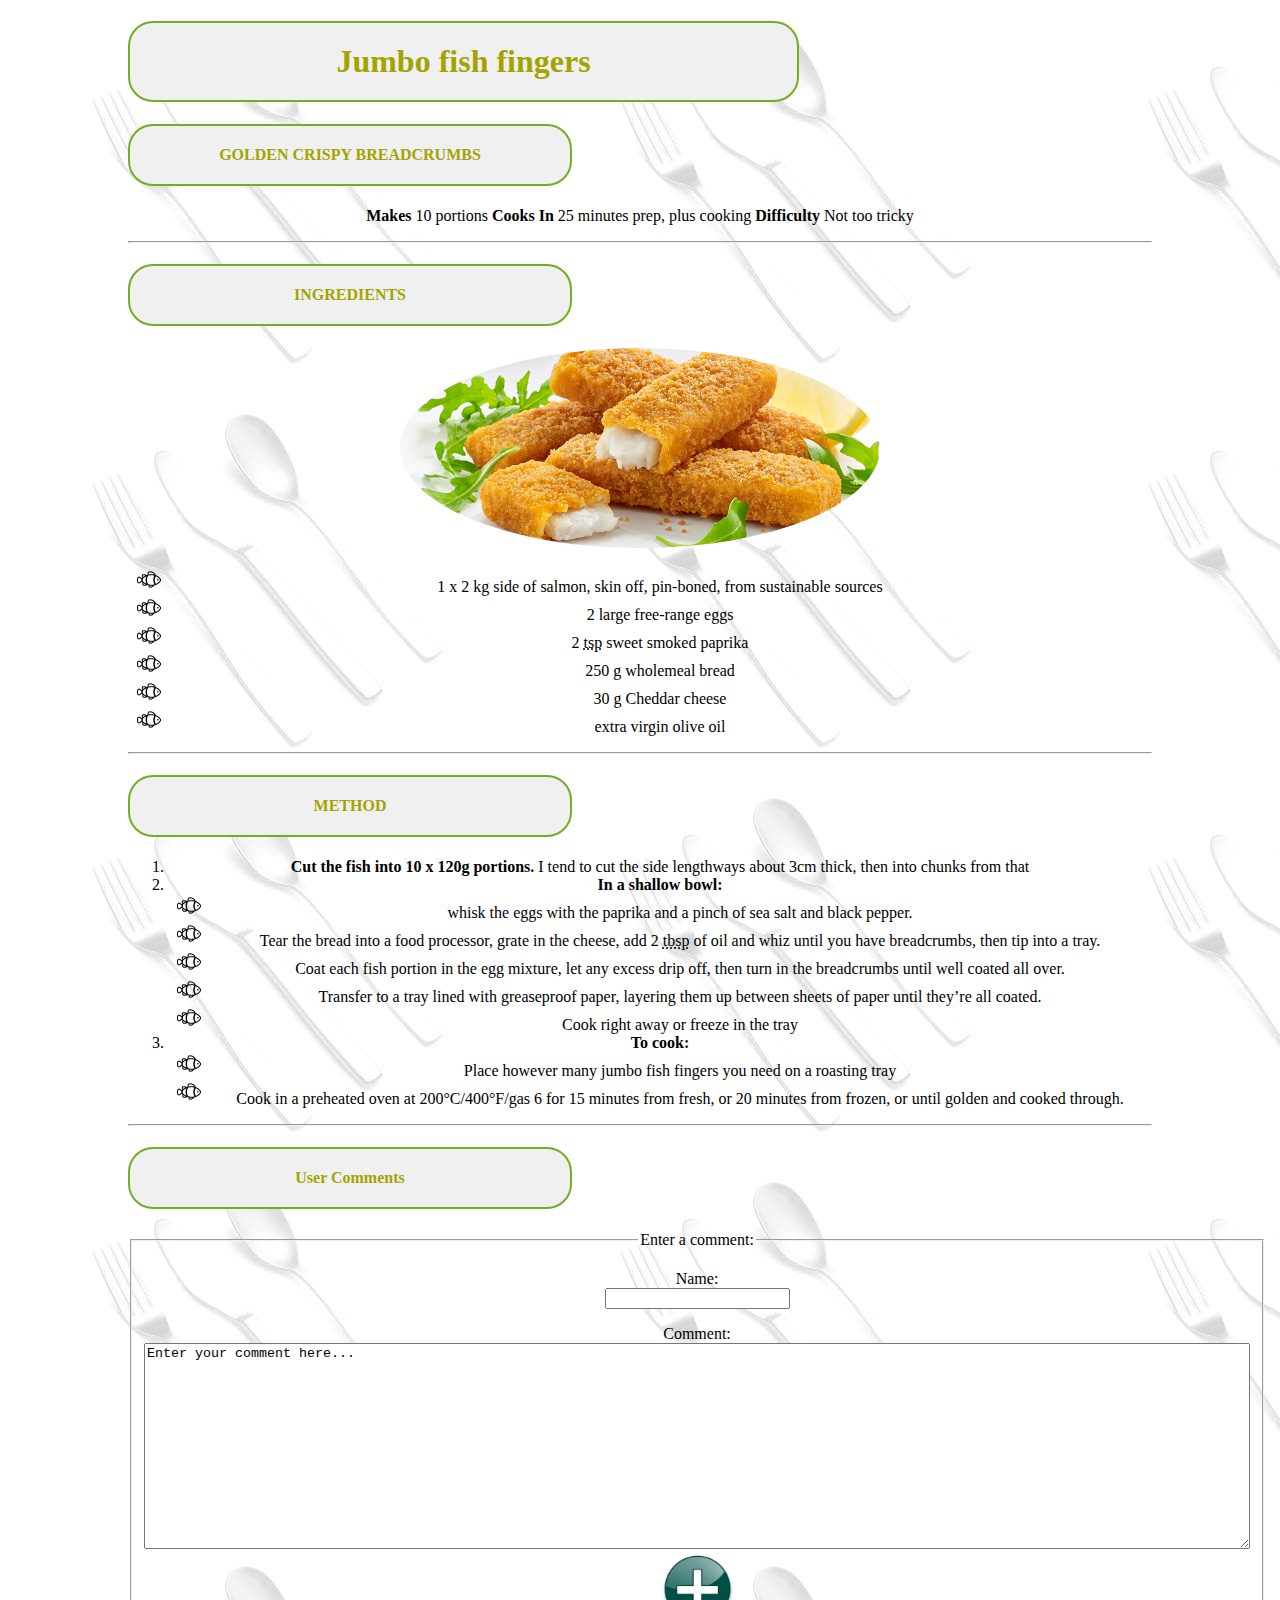
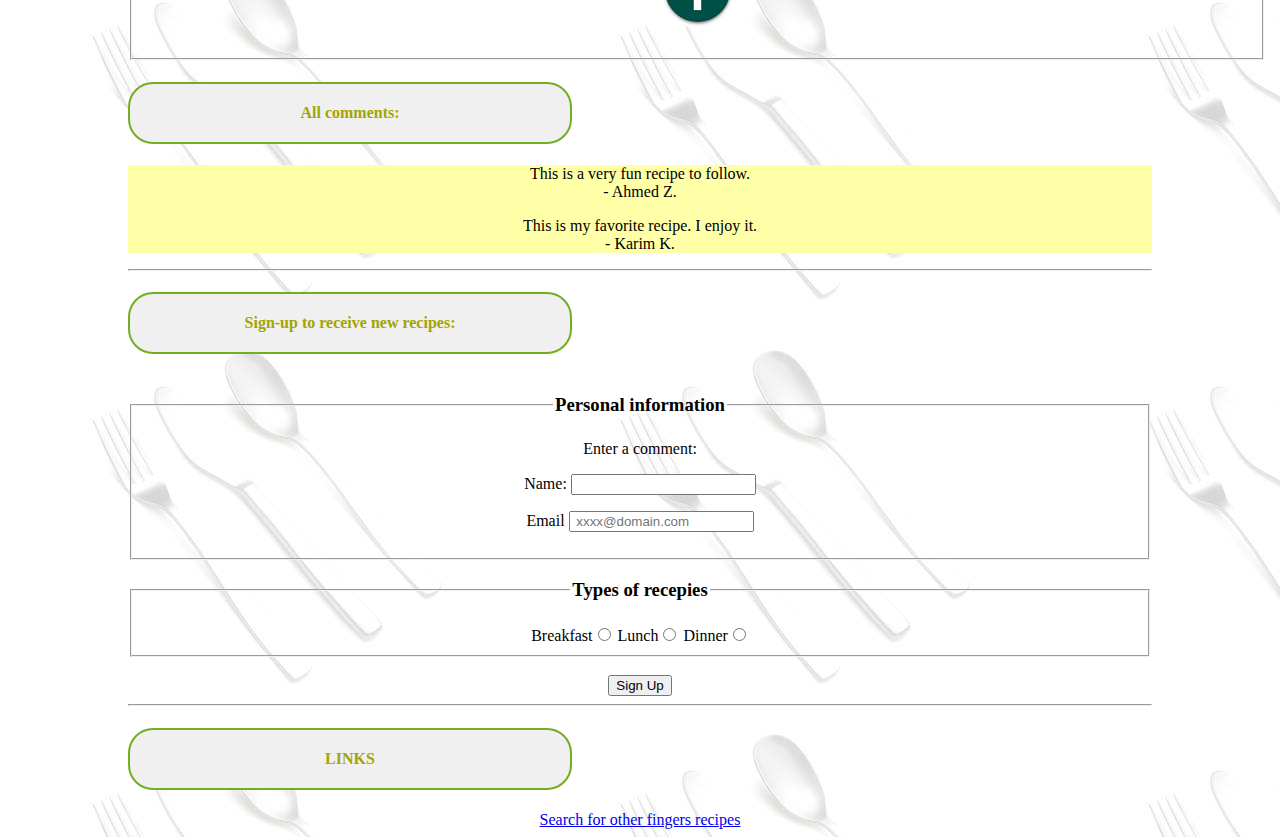
==== FishFingerCSS.html @ 3e91b9ac "Start" ====
<!DOCTYPE html>
<html>
    <head>
<link rel="stylesheet" href="FishRecipe.css">
    </head>
<body>
    <div class="content">
<h1>Jumbo fish fingers</h1>
<h4>GOLDEN CRISPY BREADCRUMBS</h4>
<p><b>Makes</b> 10 portions <b>Cooks In</b> 25 minutes prep, plus cooking <b>Difficulty</b> Not too tricky</p>


<hr>
<h4>INGREDIENTS</h4>
<img src="JumboFishFingers.jpg" height="200">
<UL>
    <li>1 x 2 kg side of salmon, skin off, pin-boned, from sustainable sources</li>
    <li>2 large free-range eggs</li>
    <li>2 <abbr title="teaspoons">tsp</abbr> sweet smoked paprika</li>
    <li>250 g wholemeal bread</li>
    <li>30 g Cheddar cheese</li>
    <li>extra virgin olive oil</li>
</UL>
<hr>
<h4>METHOD</h4>
<ol>
    <li><b>Cut the fish into 10 x 120g portions. </b>
        I tend to cut the side lengthways about 3cm thick, then
into chunks from that
    </li>
    <li><b>In a shallow bowl:
    </b>
        <ul>
            <li>whisk the eggs with the paprika and a pinch of sea salt and black pepper.</li>
            <li>Tear the bread into a food processor, grate in the cheese, add 2 <abbr title="tablespoons">tbsp</abbr> of oil and whiz until
            you have breadcrumbs, then tip into a tray.</li>
            <li>Coat each fish portion in the egg mixture, let any excess drip off, then turn in the
            breadcrumbs until well coated all over.</li>
            <li>Transfer to a tray lined with greaseproof paper, layering them up between sheets of paper
            until they’re all coated.</li>
            <li>Cook right away or freeze in the tray</li>
        </ul>
    </li>
    <li><b>To cook:</b>
        <ul>
            <li>Place however many jumbo fish fingers you need on a roasting tray</li>
            <li>Cook in a preheated oven at 200°C/400°F/gas 6 for 15 minutes from fresh, or 20 minutes
                from frozen, or until golden and cooked through.</li>
        </ul>
    </li>
</ol>
<hr>

    <h4>User Comments</h4>
    <fieldset>
    <legend><label for="from">Enter a comment:</label></legend>
    <p>
        <label for="from">Name:</label>
        <br />
        <input type="text" id="txtName" name="txtName">
    </p>
    <p>
        <label for="from">Comment:</label>
    <br />
        <textarea name="message" id="message" style="height: 200px; width: 1100px;"     onclick="this.value=''">Enter your comment here...</textarea>
        <br />
        <img src="PlusSign.jpg" height="75">
    </p></fieldset>
<h4><b>All comments:</b></h4>
<div class="comment">
    <p><div>This is a very fun recipe to follow.</div>
    <div>- Ahmed Z.</div></p>
    <p><div>This is my favorite recipe. I enjoy it.</div>
    <div>- Karim K.</div></p>
</div>

<hr>
<h4><b>Sign-up to receive new recipes:</b></h4>
<fieldset><legend><h3>Personal information</h3></legend>
    <label for="from">Enter a comment:</label>
    <p>
        <label for="from">Name:</label>
        <input type="text" id="txtName" name="txtName">
    </p>
    <p>
        <label for="from">Email</label>
        <input type="text" id="txtName" name="txtName" placeholder=" xxxx@domain.com">
        
    </p>
</fieldset>
<fieldset>
    <legend><h3>Types of recepies</h3></legend>
    Breakfast<input type="radio" name="editList" value="Breakfast">
Lunch<input type="radio" name="editList" value="Lunch">
Dinner<input type="radio" name="editList" value="Dinner">
</fieldset>
<br />
<button href="mailto:name@email.com">Sign Up</button>

<hr>
<h4><b>LINKS</b></h4>
<a href="https://www.google.com/search?q=fish+fingers+recipe&rlz=1C1CHBF_enSA767SA767&oq=fish+fingers+recipe&aqs=chrome..69i57j0i512l9.475j0j9&sourceid=chrome&ie=UTF-8">Search for other fingers recipes</a>
</div>
</body>
</html>
---- FishRecipe.css ----
.content {display:box;max-width: 1024px;margin: 0 auto; font-family: "Segoe UI";text-align:center;}
ul {
    list-style-image: url("fish_icon_24.png")
}
h1 {
    width: 627px;
    color: #a4a400;
    border-radius: 25px;
    padding: 20px;background: #F0F0F0;
    text-align:center;
    border: 2px solid #73ad21
}
h4 {
    width: 400px;
    color: #a4a400;
    border-radius: 25px;
    padding: 20px;
    background: #F0F0F0;text-align:center;
    border: 2px solid #73ad21
    }
body {
    background-image: url("silverware.jpg");
    background-repeat:unset
}
img {
    border-radius: 50%;
}
.comment{
    background-color: #ffffa8;
}
.details-wrapper div {
    flex: 1;
    padding: 0.5em;/* add some padding ?*/
    text-align: center;
    border-right: 2px solid rgb(122, 202, 76);
}
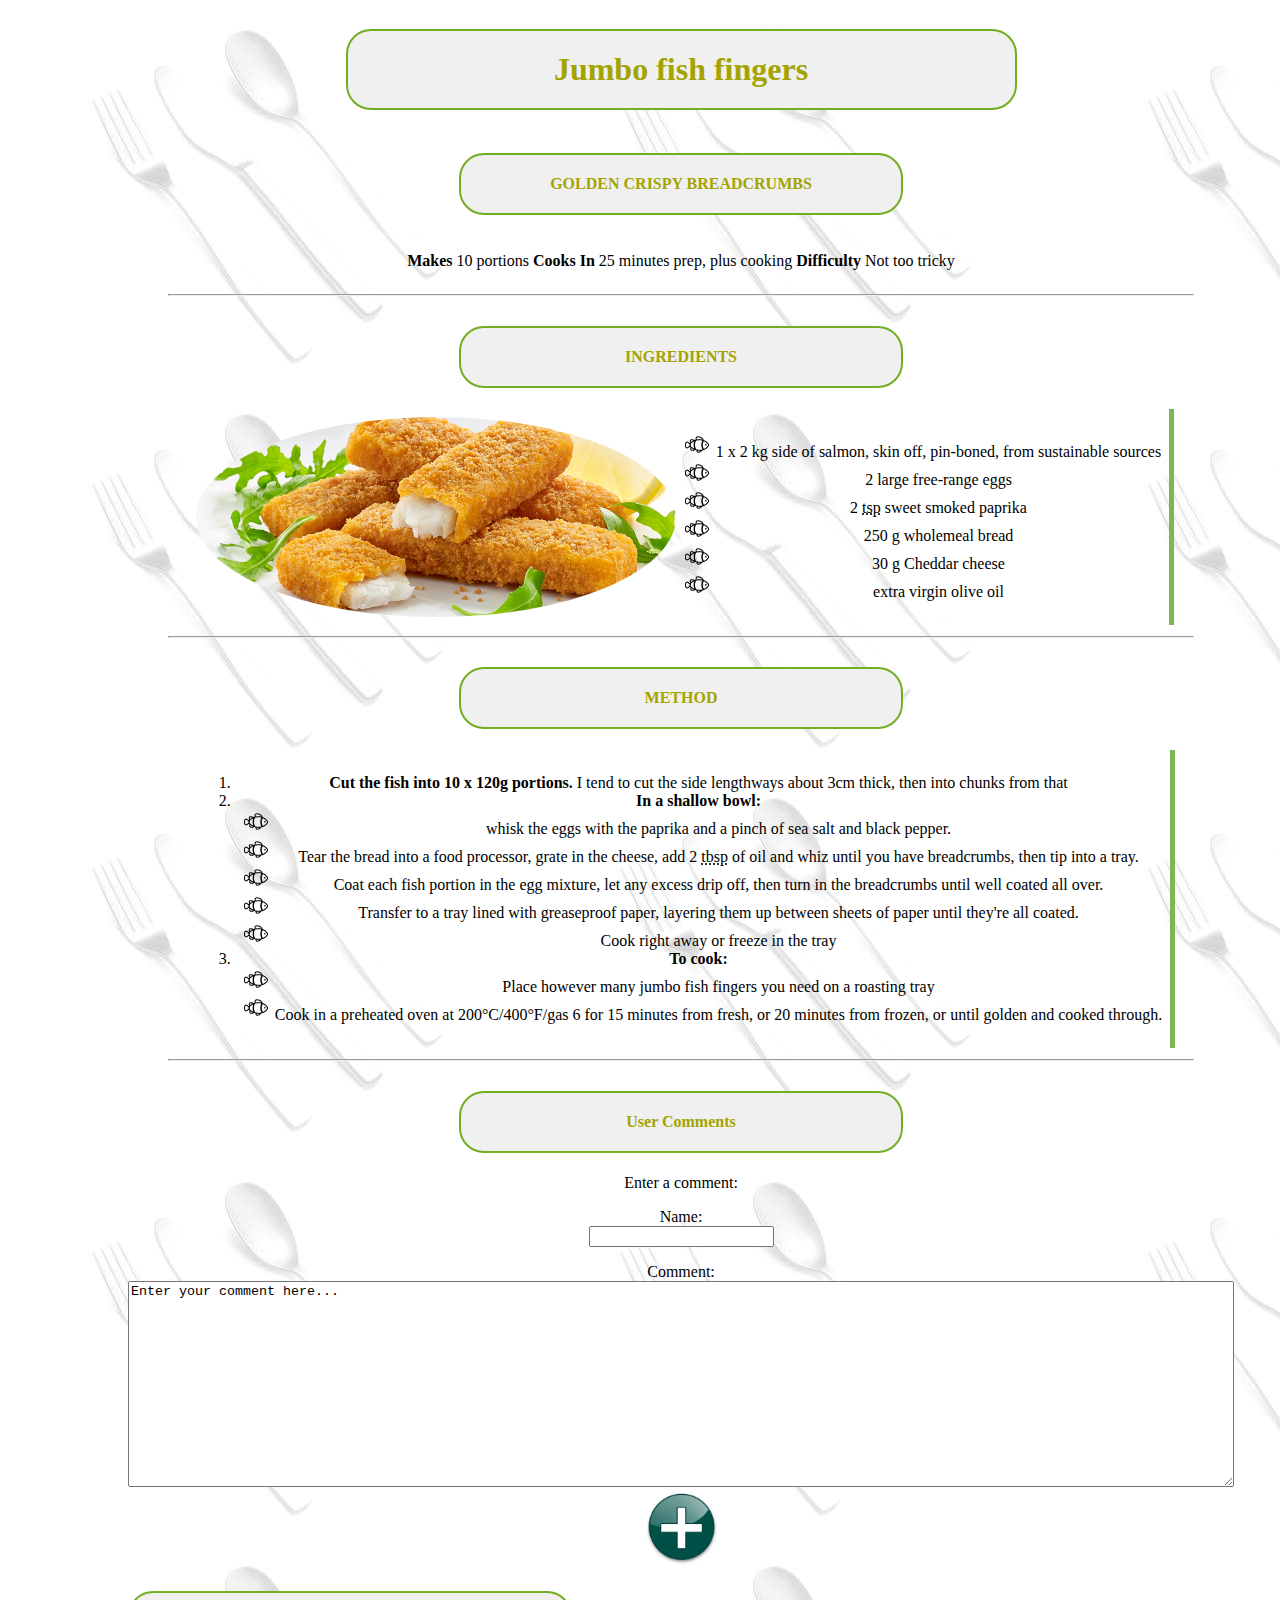
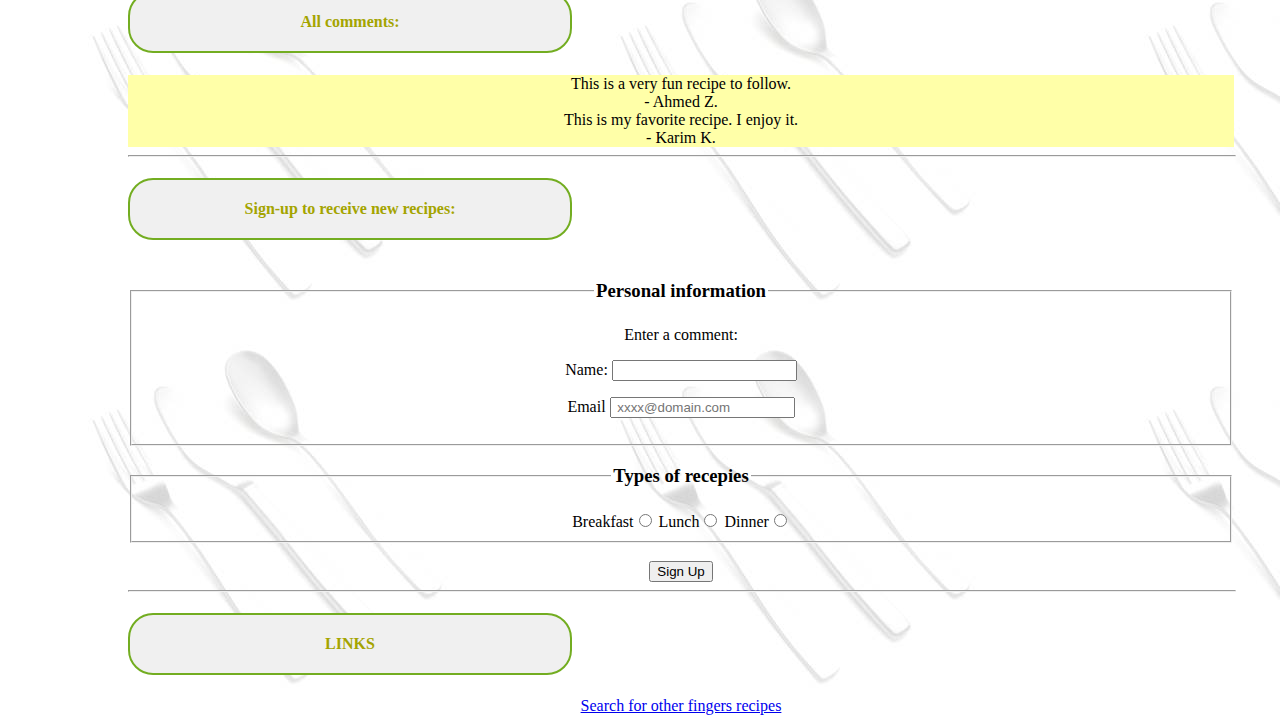
==== commit e76b098e: "Start2" ====
--- a/FishFingerCSS.html
+++ b/FishFingerCSS.html
@@ -12,6 +12,7 @@
 
 <hr>
 <h4>INGREDIENTS</h4>
+<div class="menu">
 <img src="JumboFishFingers.jpg" height="200">
 <UL>
     <li>1 x 2 kg side of salmon, skin off, pin-boned, from sustainable sources</li>
@@ -21,8 +22,10 @@
     <li>30 g Cheddar cheese</li>
     <li>extra virgin olive oil</li>
 </UL>
+</div>
 <hr>
 <h4>METHOD</h4>
+<div class="menu">
 <ol>
     <li><b>Cut the fish into 10 x 120g portions. </b>
         I tend to cut the side lengthways about 3cm thick, then
@@ -37,7 +40,7 @@
             <li>Coat each fish portion in the egg mixture, let any excess drip off, then turn in the
             breadcrumbs until well coated all over.</li>
             <li>Transfer to a tray lined with greaseproof paper, layering them up between sheets of paper
-            until they’re all coated.</li>
+            until they're all coated.</li>
             <li>Cook right away or freeze in the tray</li>
         </ul>
     </li>
@@ -49,10 +52,11 @@
         </ul>
     </li>
 </ol>
+</div>
 <hr>
 
     <h4>User Comments</h4>
-    <fieldset>
+    <fieldset">
     <legend><label for="from">Enter a comment:</label></legend>
     <p>
         <label for="from">Name:</label>
@@ -68,10 +72,11 @@
     </p></fieldset>
 <h4><b>All comments:</b></h4>
 <div class="comment">
-    <p><div>This is a very fun recipe to follow.</div>
-    <div>- Ahmed Z.</div></p>
-    <p><div>This is my favorite recipe. I enjoy it.</div>
-    <div>- Karim K.</div></p>
+    <div class="comment"><div>This is a very fun recipe to follow.</div>
+    <div>- Ahmed Z.</div></div>
+    <a></a>
+    <div class="comment"><div>This is my favorite recipe. I enjoy it.</div>
+    <div>- Karim K.</div></div>
 </div>
 
 <hr>
--- a/FishRecipe.css
+++ b/FishRecipe.css
@@ -1,5 +1,14 @@
-.content {display:box;max-width: 1024px;margin: 0 auto; font-family: "Segoe UI";text-align:center;}
-ul {
+.content {display:flex;
+    max-width: 1024px;
+    margin: 0 auto;
+    font-family: "Segoe UI";
+    text-align:center;
+    flex-wrap: wrap;
+    flex-direction: column;
+    justify-content: center;
+    align-items: center;}
+hr {width: 100%;}
+    ul {
     list-style-image: url("fish_icon_24.png")
 }
 h1 {
@@ -28,9 +37,15 @@
 .comment{
     background-color: #ffffa8;
 }
-.details-wrapper div {
+.menu {
+    display: flex;
+    justify-content: space-between;
+    align-items: center;
+    padding-top: 30px;
+    padding-bottom: 30px;
+    margin-bottom:3px;
     flex: 1;
-    padding: 0.5em;/* add some padding ?*/
+    padding: 0.5em;
     text-align: center;
-    border-right: 2px solid rgb(122, 202, 76);
-}
+    border-right: 5px solid rgb(124, 182, 86);
+}